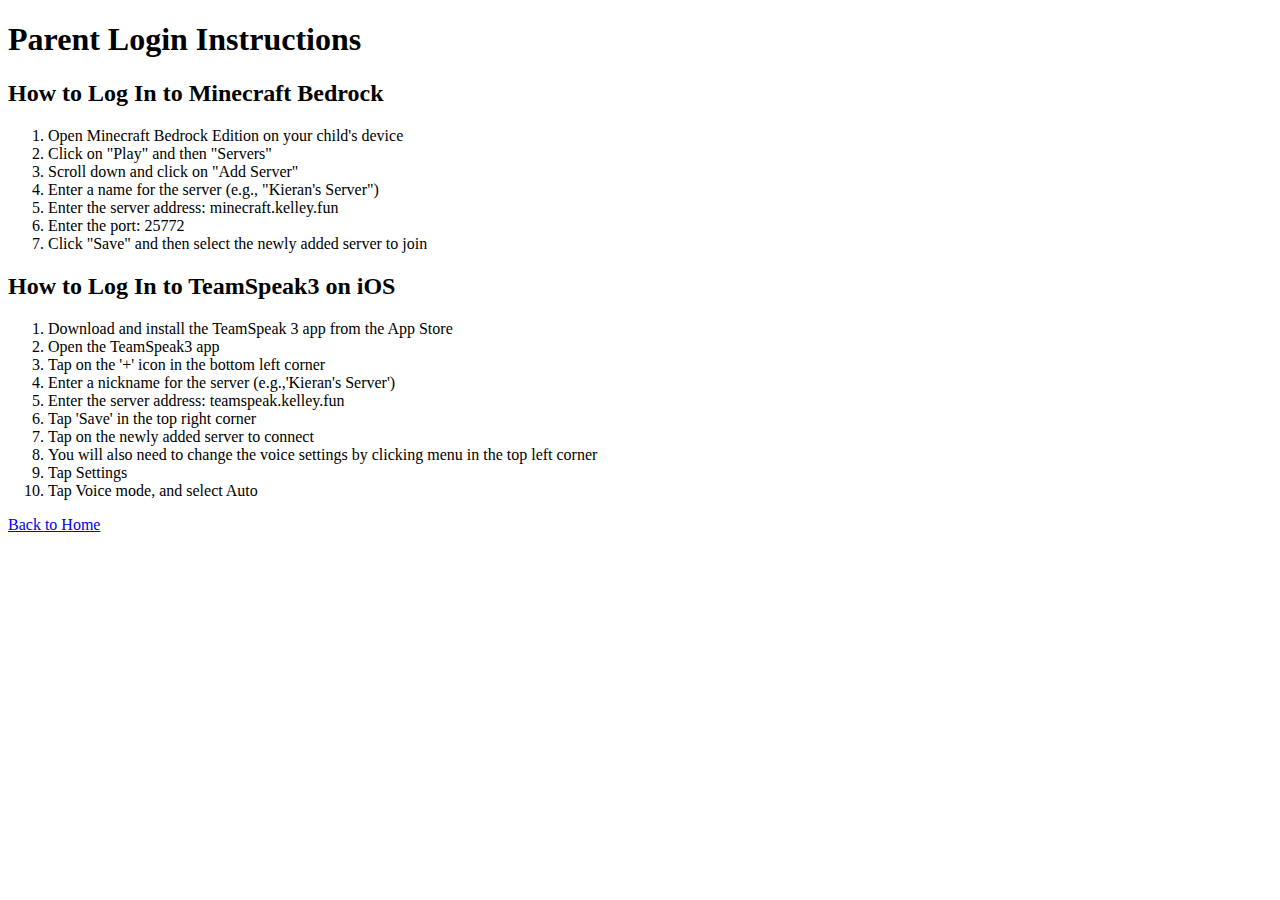
==== parent_instructions.html @ 2a95cf7b "Add files via upload" ====
<!DOCTYPE html>
<html lang="en">
<head>
    <meta charset="UTF-8">
    <meta name="viewport" content="width=device-width, initial-scale=1.0">
    <title>Parent Login Instructions - Kieran's Minecraft Server</title>
    <link rel="stylesheet" href="static/css/style.css">
</head>
<body>
    <div class="container">
        <h1 class="minecraft-text">Parent Login Instructions</h1>
        
        <div class="instructions">
            <h2 class="minecraft-text">How to Log In to Minecraft Bedrock</h2>
            <ol>
                <li>Open Minecraft Bedrock Edition on your child's device</li>
                <li>Click on "Play" and then "Servers"</li>
                <li>Scroll down and click on "Add Server"</li>
                <li>Enter a name for the server (e.g., "Kieran's Server")</li>
                <li>Enter the server address: minecraft.kelley.fun</li>
                <li>Enter the port: 25772</li>
                <li>Click "Save" and then select the newly added server to join</li>
            </ol>
        </div>

        <div class="instructions">
            <h2 class='minecraft-text'>How to Log In to TeamSpeak3 on iOS</h2>
            <ol>
                <li>Download and install the TeamSpeak 3 app from the App Store</li>
                <li>Open the TeamSpeak3 app</li>
                <li>Tap on the '+' icon in the bottom left corner</li>
                <li>Enter a nickname for the server (e.g.,'Kieran's Server')</li>
                <li>Enter the server address: teamspeak.kelley.fun</li>
                <li>Tap 'Save' in the top right corner</li>
                <li>Tap on the newly added server to connect</li>
                <li>You will also need to change the voice settings by clicking menu in the top left corner</li>
                <li>Tap Settings</li>
                <li>Tap Voice mode, and select Auto</li>
            </ol>
        </div>

        <a href="index.html" class="minecraft-button">Back to Home</a>
    </div>
</body>
</html>
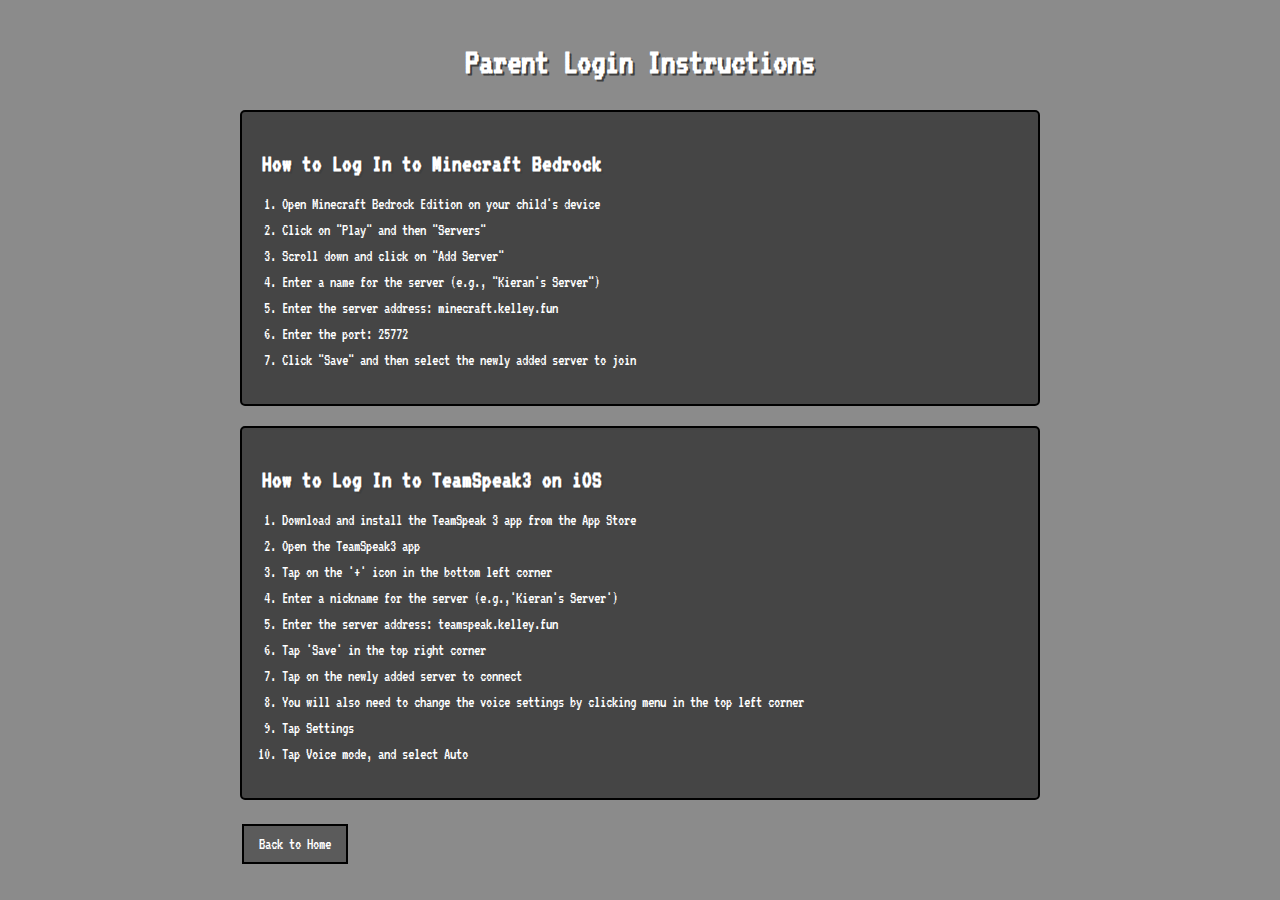
==== commit 4f5ec2ec: "Update parent_instructions.html" ====
--- a/parent_instructions.html
+++ b/parent_instructions.html
@@ -4,7 +4,7 @@
     <meta charset="UTF-8">
     <meta name="viewport" content="width=device-width, initial-scale=1.0">
     <title>Parent Login Instructions - Kieran's Minecraft Server</title>
-    <link rel="stylesheet" href="static/css/style.css">
+    <link rel="stylesheet" href="style.css">
 </head>
 <body>
     <div class="container">
--- a/style.css
+++ b/style.css
@@ -0,0 +1,83 @@
+@import url('https://fonts.googleapis.com/css2?family=VT323&display=swap');
+
+body {
+    font-family: 'VT323', monospace;
+    background-color: #8B8B8B;
+    color: #FFFFFF;
+    margin: 0;
+    padding: 0;
+}
+
+.container {
+    max-width: 800px;
+    margin: 0 auto;
+    padding: 20px;
+}
+
+.minecraft-text {
+    text-shadow: 2px 2px #3F3F3F;
+}
+
+h1 {
+    font-size: 36px;
+    text-align: center;
+    margin-bottom: 30px;
+}
+
+h2 {
+    font-size: 24px;
+    margin-top: 20px;
+}
+
+.server-info {
+    background-color: rgba(0, 0, 0, 0.5);
+    border: 2px solid #000000;
+    padding: 20px;
+    margin-bottom: 20px;
+    border-radius: 5px;
+}
+
+.copy-button, .minecraft-button {
+    font-family: 'VT323', monospace;
+    background-color: #5B5B5B;
+    border: 2px solid #000000;
+    color: #FFFFFF;
+    padding: 10px 15px;
+    text-align: center;
+    text-decoration: none;
+    display: inline-block;
+    font-size: 16px;
+    margin: 4px 2px;
+    cursor: pointer;
+    transition: background-color 0.3s;
+}
+
+.copy-button:hover, .minecraft-button:hover {
+    background-color: #7B7B7B;
+}
+
+.instructions {
+    background-color: rgba(0, 0, 0, 0.5);
+    border: 2px solid #000000;
+    padding: 20px;
+    margin-bottom: 20px;
+    border-radius: 5px;
+}
+
+.instructions ol {
+    padding-left: 20px;
+}
+
+.instructions li {
+    margin-bottom: 10px;
+}
+
+@keyframes minecraft-hover {
+    0% { transform: translateY(0); }
+    50% { transform: translateY(-5px); }
+    100% { transform: translateY(0); }
+}
+
+.minecraft-button:hover {
+    animation: minecraft-hover 0.5s infinite;
+}